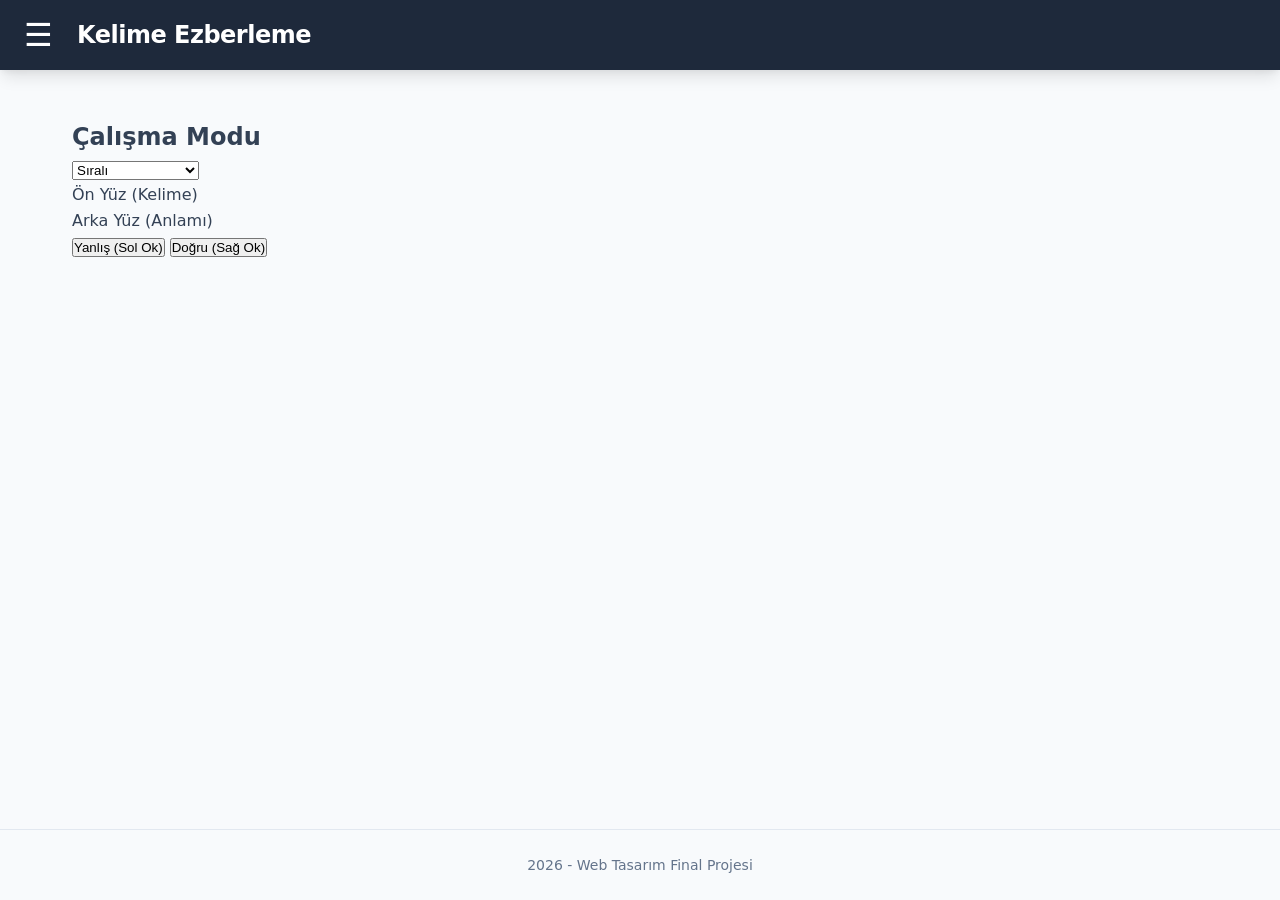
==== calis.html @ dd24ced8 "Proje dosyaları yüklendi" ====
<!DOCTYPE html>
<html lang="tr">
<head>
    <meta charset="UTF-8">
    <meta name="viewport" content="width=device-width, initial-scale=1.0">
    <title>Kelime Ezberleme - Çalışma Modu</title>
    <link rel="stylesheet" href="./style.css">
</head>
<body>

    <header>
        <div class="header-sol">
            <button id="menu-buton" class="menu-buton">☰</button>
            <h1><a href="./index.html" class="logo-link">Kelime Ezberleme</a></h1>
        </div>
        
        <nav id="yan-menu" class="yan-menu">
            <div class="menu-baslik">Kelime Ezberleme</div>
            
            <a href="./index.html">Ana Sayfa</a>
            <a href="./listeler.html">Listelerim</a>
            <a href="./kartlar.html">Kart Yönetimi</a>
            <a href="./calis.html">Çalışma Modu</a>
            <a href="./ilerleme.html">İlerleme Takibi</a>
        </nav>
    </header>

    <main>
        <section id="calisma-alani">
            <h2>Çalışma Modu</h2>
            
            <div class="calisma-ayarlari">
                <select id="mod-secici">
                    <option value="sirali">Sıralı</option>
                    <option value="rastgele">Rastgele</option>
                    <option value="yanlislar">Yalnızca Yanlışlar</option>
                </select>
                <div class="ilerleme-konteyner">
                    <div id="ilerleme-cubugu"></div>
                </div>
            </div>

            <div class="kart-sahnesi">
                <div class="kart" id="aktif-kart">
                    <div class="kart-yuz kart-on">
                        <p>Ön Yüz (Kelime)</p>
                    </div>
                    <div class="kart-yuz kart-arka">
                        <p>Arka Yüz (Anlamı)</p>
                    </div>
                </div>
            </div>

            <div class="aksiyon-butonlari">
                <button id="btn-yanlis">Yanlış (Sol Ok)</button>
                <button id="btn-dogru">Doğru (Sağ Ok)</button>
            </div>

        </section>
    </main>

    <footer>
        <p>2026 - Web Tasarım Final Projesi</p>
    </footer>

    <script src="./script.js" defer></script>
</body>
</html>
---- style.css ----
/* ==========================================================================
   1. CSS DEĞİŞKENLERİ (Renk Paleti ve Tema Ayarları) - Kılavuz Zorunluluğu
   ========================================================================== */
:root {
    /* Renk Paleti (Modern, Şık ve Zengin bir görünüm için) */
    --renk-birincil: #2563eb;       /* Canlı bir mavi (Aksiyon rengi) */
    --renk-ikincil: #1e293b;        /* Koyu lacivert/gri (Başlıklar ve Menü için) */
    --renk-arkaplan: #f8fafc;       /* Çok uçuk bir gri/beyaz (Göz yormaz) */
    --renk-kart: #ffffff;           /* Kart ve kutu arkaplanları */
    --renk-metin: #334155;          /* Okunabilir koyu gri */
    --renk-metin-acik: #64748b;     /* Alt başlıklar ve açıklamalar için açık gri */
    
    /* Durum Renkleri */
    --renk-basari: #10b981;         /* Doğru butonları ve ilerleme için zümrüt yeşili */
    --renk-hata: #ef4444;           /* Yanlış butonları ve silme işlemleri için kırmızı */

    /* Gölgeler ve Yuvarlatmalar (Premium Hissiyat İçin) */
    --golge-hafif: 0 4px 6px -1px rgba(0, 0, 0, 0.05), 0 2px 4px -1px rgba(0, 0, 0, 0.03);
    --golge-belirgin: 0 10px 15px -3px rgba(0, 0, 0, 0.1), 0 4px 6px -2px rgba(0, 0, 0, 0.05);
    --radius-kucuk: 8px;
    --radius-buyuk: 16px;
    
    /* Font ve Geçiş (Animasyon) Ayarları */
    --font-ana: 'Inter', system-ui, -apple-system, sans-serif;
    --gecis-hizi: 0.3s ease;
}

/* ==========================================================================
   2. TEMEL SIFIRLAMA (Reset) VE SAYFA AYARLARI
   ========================================================================== */
* {
    margin: 0;
    padding: 0;
    box-sizing: border-box;
}

body {
    font-family: var(--font-ana);
    background-color: var(--renk-arkaplan);
    color: var(--renk-metin);
    line-height: 1.6;
    min-height: 100vh;
    display: flex;
    flex-direction: column;
}

/* ==========================================================================
   3. ÜST MENÜ VE YAN MENÜ (Header & Sidebar)
   ========================================================================== */
header {
    background-color: var(--renk-ikincil);
    color: white;
    padding: 1rem 1.5rem;
    display: flex;
    align-items: center;
    box-shadow: var(--golge-belirgin);
    position: sticky;
    top: 0;
    z-index: 100;
}

.header-sol {
    display: flex;
    align-items: center;
    gap: 1.5rem;
}

header h1 {
    font-size: 1.5rem;
    font-weight: 700;
    letter-spacing: -0.5px;
}

/* Hamburger Butonu Tasarımı */
.menu-buton {
    background: none;
    border: none;
    color: white;
    font-size: 2rem;
    cursor: pointer;
    padding: 0;
    box-shadow: none; /* Ana buton gölgesini ezdik */
}

.menu-buton:hover {
    background: none;
    box-shadow: none;
    transform: scale(1.1); /* Üzerine gelince sadece hafif büyür */
    color: var(--renk-birincil);
}

/* Yan Menü (Güncellenmiş Hali) */
.yan-menu {
    position: fixed;
    top: 0;
    left: -300px;
    width: 280px;
    height: 100vh;
    background-color: #0f172a;
    display: flex;
    flex-direction: column;
    padding-top: 0; /* DEĞİŞİKLİK: Başlığın yukarıya tam oturması için 0 yaptık */
    transition: left 0.4s cubic-bezier(0.4, 0, 0.2, 1);
    box-shadow: var(--golge-belirgin);
    z-index: 99;
}

/* JS ile 'acik' class'ı eklendiğinde menü ekrana girecek */
.yan-menu.acik {
    left: 0; 
}

.yan-menu a {
    color: #cbd5e1;
    text-decoration: none;
    font-weight: 500;
    font-size: 1.1rem;
    padding: 1.2rem 2rem;
    border-bottom: 1px solid rgba(255, 255, 255, 0.05);
    transition: all var(--gecis-hizi);
}

.yan-menu a:hover {
    color: white;
    background-color: rgba(255, 255, 255, 0.1);
    padding-left: 2.5rem; /* Üzerine gelince link hafif sağa kayar, premium bir his verir */
    border-left: 4px solid var(--renk-birincil);
}

/* ==========================================================================
   4. ANA İÇERİK ALANI (Main) VE BUTONLAR
   ========================================================================== */
main {
    flex: 1; /* Footer'ı en alta itmek için */
    width: 100%;
    max-width: 1200px;
    margin: 0 auto;
    padding: 3rem 2rem;
}

/* ==========================================================================
   5. BUTON DÜZELTMELERİ (Orantılı ve Şık Görünüm İçin)
   ========================================================================== */
/* Butonların kapsayıcı alan kadar uzamasını engeller ve kendi boyutlarında kalmalarını sağlar */
button {
    width: fit-content; 
    align-self: flex-start;
}

/* Farklı Buton Tipleri */
.btn-ana {
    background-color: var(--renk-birincil);
    padding: 0.8rem 2rem;
    border-radius: var(--radius-buyuk); /* Daha yuvarlak ve modern hatlar */
}

.btn-ikincil {
    background-color: transparent;
    color: var(--renk-birincil);
    border: 2px solid var(--renk-birincil);
}

.btn-ikincil:hover {
    background-color: var(--renk-birincil);
    color: white;
}

.btn-kucuk {
    padding: 0.5rem 1rem;
    font-size: 0.85rem;
    border-radius: var(--radius-kucuk);
}

/* ==========================================================================
   6. ANA SAYFA (DASHBOARD) TASARIMI
   ========================================================================== */
.dashboard-alani {
    display: flex;
    flex-direction: column;
    gap: 2rem;
}

/* Üst İstatistik Kartları */
.istatistik-izgarasi {
    display: grid;
    grid-template-columns: repeat(auto-fit, minmax(250px, 1fr));
    gap: 1.5rem;
}

.istatistik-kart {
    background-color: var(--renk-kart);
    padding: 1.5rem;
    border-radius: var(--radius-buyuk);
    box-shadow: var(--golge-hafif);
    display: flex;
    align-items: center;
    gap: 1.2rem;
    transition: transform var(--gecis-hizi);
}

.istatistik-kart:hover {
    transform: translateY(-5px);
    box-shadow: var(--golge-belirgin);
}

.ikon-kutusu {
    width: 60px;
    height: 60px;
    border-radius: 50%;
    display: flex;
    justify-content: center;
    align-items: center;
    font-size: 1.8rem;
}

.ates-ikonu { background-color: #fff7ed; color: #f97316; }
.kelime-ikonu { background-color: #eff6ff; color: #3b82f6; }
.hedef-ikonu { background-color: #f0fdf4; color: #22c55e; }

.istatistik-bilgi h4 {
    color: var(--renk-metin-acik);
    font-size: 0.9rem;
    font-weight: 500;
}

.istatistik-bilgi .sayi {
    font-size: 1.5rem;
    font-weight: 700;
    color: var(--renk-ikincil);
}

/* Mini Progress Bar (Hedef Kartı İçin) */
.mini-progress-arka {
    width: 100%;
    height: 6px;
    background-color: #e2e8f0;
    border-radius: 10px;
    margin-top: 0.5rem;
}

.mini-progress-dolu {
    height: 100%;
    background-color: var(--renk-basari);
    border-radius: 10px;
}

/* Alt Bölüm: Son Listeler ve Hızlı Başla */
.dashboard-alt-izgara {
    display: grid;
    grid-template-columns: 2fr 1fr; /* Sol taraf daha geniş, sağ taraf daha dar */
    gap: 1.5rem;
}

@media (max-width: 768px) {
    .dashboard-alt-izgara {
        grid-template-columns: 1fr; /* Mobilde alt alta dizer */
    }
}

.son-listeler-kutusu, .hizli-basla-kutusu {
    background-color: var(--renk-kart);
    padding: 2rem;
    border-radius: var(--radius-buyuk);
    box-shadow: var(--golge-hafif);
}

.son-listeler-kutusu h3, .hizli-basla-kutusu h3 {
    margin-bottom: 1.5rem;
    color: var(--renk-ikincil);
}

.liste-satiri {
    display: flex;
    align-items: center;
    justify-content: space-between;
    padding: 1rem 0;
    border-bottom: 1px solid #f1f5f9;
}

.liste-satiri:last-child {
    border-bottom: none;
}

.liste-ikonu {
    font-size: 2rem;
    margin-right: 1rem;
}

.liste-detay {
    flex: 1; /* Ortadaki yazının alanı doldurmasını sağlar, butonu sağa iter */
}

.liste-detay h4 {
    font-size: 1.1rem;
    color: var(--renk-metin);
}

.liste-detay p {
    font-size: 0.85rem;
    color: var(--renk-metin-acik);
    margin-top: 0.2rem;
}

.hizli-basla-kutusu {
    background: linear-gradient(135deg, #2563eb, #1e40af);
    color: white;
    display: flex;
    flex-direction: column;
    justify-content: center;
    align-items: flex-start;
}

.hizli-basla-kutusu h3 {
    color: white;
}

.hizli-basla-kutusu p {
    margin-bottom: 1.5rem;
    color: #cbd5e1;
}

.hizli-basla-kutusu .btn-ana {
    background-color: white;
    color: #1e40af;
}

.hizli-basla-kutusu .btn-ana:hover {
    background-color: #f8fafc;
    transform: translateY(-2px);
}

button:hover {
    transform: translateY(-2px); /* Üzerine gelince hafifçe yukarı kalkar */
    box-shadow: var(--golge-belirgin);
    background-color: #1d4ed8; /* Biraz daha koyu mavi */
}

/* Footer (Alt Bilgi) */
footer {
    text-align: center;
    padding: 1.5rem;
    color: var(--renk-metin-acik);
    font-size: 0.875rem;
    border-top: 1px solid #e2e8f0;
}

/* ==========================================================================
   YENİ EKLEMELER: Logo Linki ve Yan Menü Başlığı
   ========================================================================== */

/* Sol üstteki Kelime Ezberleme yazısının link tasarımını düzeltiyoruz */
.logo-link {
    color: white;
    text-decoration: none; /* Altındaki çizgiyi kaldırır */
    transition: color var(--gecis-hizi);
}

.logo-link:hover {
    color: #cbd5e1; /* Üzerine gelince çok hafif grileşir, tıklanabilir olduğunu belli eder */
}

/* Yan menü açıldığında sol üst köşede duracak premium başlık alanı */
.menu-baslik {
    font-size: 1.4rem;
    font-weight: 700;
    color: white;
    padding: 1.5rem 2rem;
    background-color: var(--renk-ikincil); /* Header ile aynı koyu ton */
    border-bottom: 3px solid var(--renk-birincil); /* Altına şık mavi bir çizgi çeker */
    margin-bottom: 1rem;
    letter-spacing: -0.5px;
}
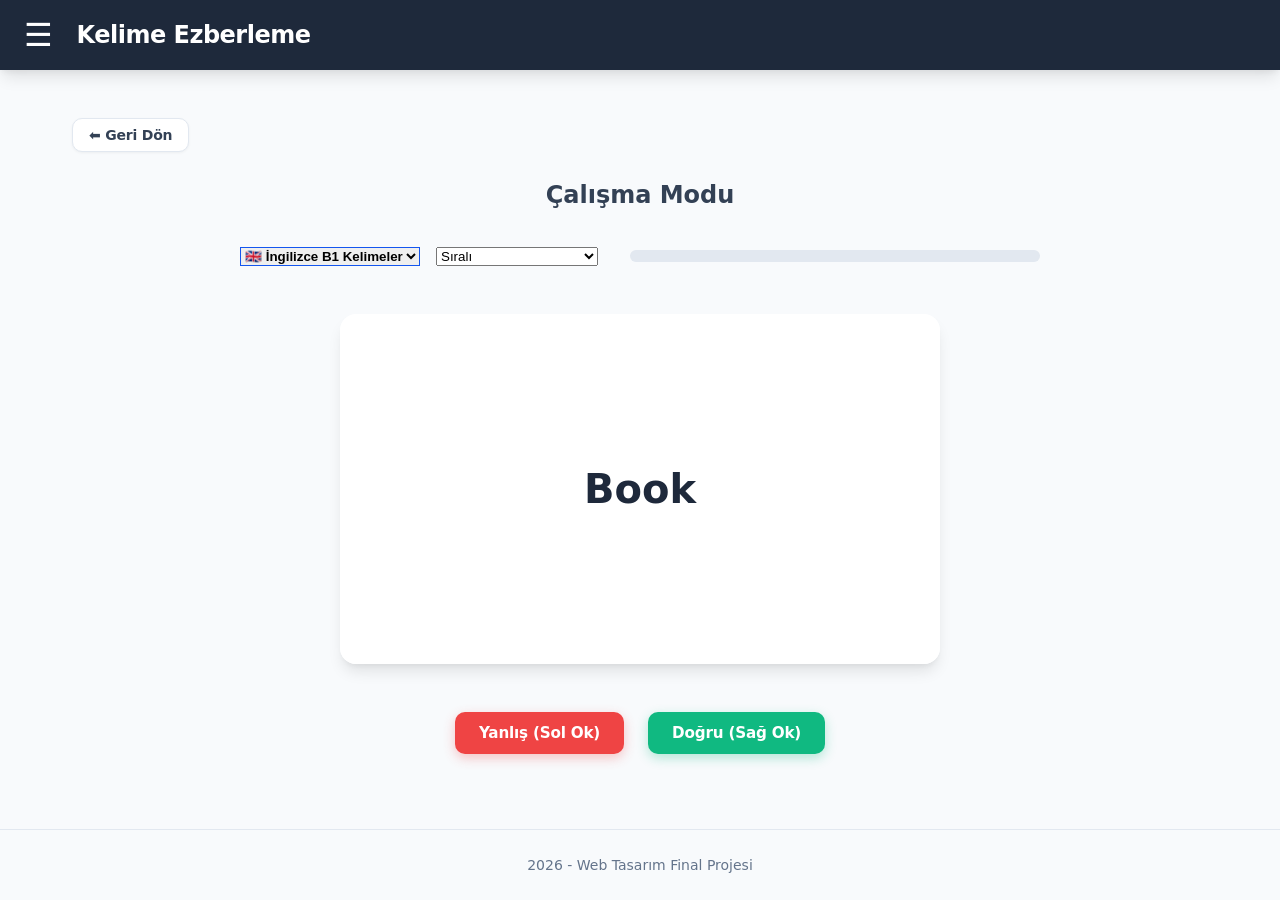
==== commit c19c864d: "Form UX düzenlemeleri yapıldı, arama/filtreleme eklendi ve çalışma modu oturum sonu hatası giderildi" ====
--- a/calis.html
+++ b/calis.html
@@ -26,13 +26,17 @@
     </header>
 
     <main>
+        <button class="btn-geri" onclick="history.back()">⬅ Geri Dön</button>
         <section id="calisma-alani">
             <h2>Çalışma Modu</h2>
             
             <div class="calisma-ayarlari">
+                <select id="calisma-liste-secici" style="margin-right: 1rem; border-color: var(--renk-birincil); font-weight: bold;">
+                    </select>
+                
                 <select id="mod-secici">
                     <option value="sirali">Sıralı</option>
-                    <option value="rastgele">Rastgele</option>
+                    <option value="rastgele">Rastgele (Fisher-Yates)</option>
                     <option value="yanlislar">Yalnızca Yanlışlar</option>
                 </select>
                 <div class="ilerleme-konteyner">
--- a/style.css
+++ b/style.css
@@ -3,7 +3,7 @@
    ========================================================================== */
 :root {
     /* Renk Paleti (Modern, Şık ve Zengin bir görünüm için) */
-    --renk-birincil: #2563eb;       /* Canlı bir mavi (Aksiyon rengi) */
+    --renk-birincil: #1456ef;       /* Canlı bir mavi (Aksiyon rengi) */
     --renk-ikincil: #1e293b;        /* Koyu lacivert/gri (Başlıklar ve Menü için) */
     --renk-arkaplan: #f8fafc;       /* Çok uçuk bir gri/beyaz (Göz yormaz) */
     --renk-kart: #ffffff;           /* Kart ve kutu arkaplanları */
@@ -139,36 +139,107 @@
 }
 
 /* ==========================================================================
-   5. BUTON DÜZELTMELERİ (Orantılı ve Şık Görünüm İçin)
-   ========================================================================== */
-/* Butonların kapsayıcı alan kadar uzamasını engeller ve kendi boyutlarında kalmalarını sağlar */
-button {
-    width: fit-content; 
+   YENİLENMİŞ BUTON MİMARİSİ (Premium & Akıcı Etkileşim)
+   ========================================================================== */
+
+/* Tüm Butonlar İçin Ortak Taban Ayarları */
+button, .btn-geri, .btn-ana, .btn-ikincil, .btn-sil {
+    display: inline-flex;
+    align-items: center;
+    justify-content: center;
+    gap: 0.5rem; /* İkon ve yazı arasındaki boşluk */
+    font-family: var(--font-ana);
+    font-size: 0.95rem;
+    font-weight: 600;
+    letter-spacing: -0.2px;
+    cursor: pointer;
+    border: none;
+    outline: none;
+    width: fit-content;
     align-self: flex-start;
-}
-
-/* Farklı Buton Tipleri */
-.btn-ana {
-    background-color: var(--renk-birincil);
-    padding: 0.8rem 2rem;
-    border-radius: var(--radius-buyuk); /* Daha yuvarlak ve modern hatlar */
-}
-
-.btn-ikincil {
-    background-color: transparent;
+    
+    /* Yumuşak geçiş efekti (Hocanın istediği transition şartı) */
+    transition: all 0.2s cubic-bezier(0.4, 0, 0.2, 1);
+    
+    /* Modern, temiz kenar yuvarlatma */
+    border-radius: 10px; 
+    padding: 0.75rem 1.5rem;
+    
+    /* Dokunmatik cihazlar için mavi parlamayı engeller */
+    -webkit-tap-highlight-color: transparent;
+}
+
+/* Tıklanma (Basılma) Hissi - Tüm butonlarda hafifçe içeri çökme efekti */
+button:active, .btn-geri:active {
+    transform: scale(0.97) translateY(0) !important;
+}
+
+/* 1. ANA AKSİYON BUTONU (Premium Canlı Mavi) */
+.btn-ana, #btn-basla, .btn-ekle {
+    background: linear-gradient(135deg, #2563eb, #1d4ed8);
+    color: #ffffff;
+    box-shadow: 0 4px 12px rgba(37, 99, 235, 0.2), 
+                inset 0 1px 0 rgba(255, 255, 255, 0.15);
+}
+
+.btn-ana:hover, #btn-basla:hover, .btn-ekle:hover {
+    background: linear-gradient(135deg, #1d4ed8, #1e40af);
+    transform: translateY(-2px);
+    box-shadow: 0 6px 16px rgba(37, 99, 235, 0.3), 
+                inset 0 1px 0 rgba(255, 255, 255, 0.2);
+}
+
+/* 2. İKİNCİL AKSİYON BUTONU (Zarif, Şeffaf ve Soft Mavi Tonlu) */
+.btn-ikincil, .btn-guncelle {
+    background-color: #eff6ff;
     color: var(--renk-birincil);
-    border: 2px solid var(--renk-birincil);
-}
-
-.btn-ikincil:hover {
-    background-color: var(--renk-birincil);
-    color: white;
-}
-
+    border: 1px solid rgba(37, 99, 235, 0.15);
+}
+
+.btn-ikincil:hover, .btn-guncelle:hover {
+    background-color: #dbeafe;
+    color: #1e40af;
+    border-color: rgba(37, 99, 235, 0.3);
+    transform: translateY(-1px);
+}
+
+/* 3. SİLME / TEHLİKE BUTONU (Zarif Kırmızı Tasarım) */
+.btn-sil {
+    background-color: #fef2f2;
+    color: var(--renk-hata);
+    border: 1px solid rgba(239, 68, 68, 0.15);
+}
+
+.btn-sil:hover {
+    background-color: #fee2e2;
+    color: #991b1b;
+    border-color: rgba(239, 68, 68, 0.3);
+    transform: translateY(-1px);
+}
+
+/* 4. GERİ DÖN BUTONU (Minimalist, Şık ve Göze Batmayan Sol Köşe Butonu) */
+.btn-geri {
+    background-color: #ffffff;
+    color: var(--renk-metin);
+    border: 1px solid #e2e8f0;
+    font-size: 0.875rem;
+    padding: 0.5rem 1rem;
+    margin-bottom: 1.5rem;
+    box-shadow: 0 1px 3px rgba(0,0,0,0.05);
+}
+
+.btn-geri:hover {
+    background-color: #f8fafc;
+    color: var(--renk-ikincil);
+    border-color: #cbd5e1;
+    transform: translateX(-3px); /* Sola doğru hafifçe esner */
+}
+
+/* 5. KÜÇÜK BUTON MODİFİYESİ (Tablo veya Liste Satırlarındaki Butonlar İçin) */
 .btn-kucuk {
-    padding: 0.5rem 1rem;
-    font-size: 0.85rem;
-    border-radius: var(--radius-kucuk);
+    padding: 0.4rem 0.9rem !important;
+    font-size: 0.85rem !important;
+    border-radius: 8px !important;
 }
 
 /* ==========================================================================
@@ -369,4 +440,366 @@
     border-bottom: 3px solid var(--renk-birincil); /* Altına şık mavi bir çizgi çeker */
     margin-bottom: 1rem;
     letter-spacing: -0.5px;
+}
+
+/* ==========================================================================
+   7. FORM ELEMANLARI VE LİSTELER SAYFASI TASARIMI
+   ========================================================================== */
+.form-kutu {
+    background-color: var(--renk-kart);
+    padding: 2rem;
+    border-radius: var(--radius-buyuk);
+    box-shadow: var(--golge-hafif);
+    margin-bottom: 2rem;
+}
+
+.form-kutu h3 {
+    margin-bottom: 1.5rem;
+    color: var(--renk-ikincil);
+    border-bottom: 2px solid #f1f5f9;
+    padding-bottom: 0.5rem;
+}
+
+.form-grup {
+    margin-bottom: 1.2rem;
+    display: flex;
+    flex-direction: column;
+    gap: 0.5rem;
+}
+
+.form-grup label {
+    font-weight: 500;
+    font-size: 0.95rem;
+}
+
+.form-grup input, .form-grup select, .form-grup textarea {
+    padding: 0.75rem;
+    border: 1px solid #cbd5e1;
+    border-radius: var(--radius-kucuk);
+    font-family: inherit;
+    font-size: 1rem;
+    transition: border-color var(--gecis-hizi);
+}
+
+.form-grup input:focus, .form-grup select:focus, .form-grup textarea:focus {
+    outline: none;
+    border-color: var(--renk-birincil);
+    box-shadow: 0 0 0 3px rgba(37, 99, 235, 0.1);
+}
+
+/* Dinamik Liste Kartları Izgarası */
+.listeler-izgarasi {
+    display: grid;
+    grid-template-columns: repeat(auto-fill, minmax(300px, 1fr));
+    gap: 1.5rem;
+    margin-top: 1.5rem;
+}
+
+.liste-karti {
+    background-color: var(--renk-kart);
+    border-radius: var(--radius-kucuk);
+    padding: 1.5rem;
+    box-shadow: var(--golge-hafif);
+    display: flex;
+    flex-direction: column;
+    gap: 1.2rem;
+    transition: transform var(--gecis-hizi);
+}
+
+.liste-karti:hover {
+    transform: translateY(-4px);
+    box-shadow: var(--golge-belirgin);
+}
+
+.liste-ust {
+    display: flex;
+    align-items: center;
+    gap: 1rem;
+}
+
+.liste-ikonu {
+    width: 50px;
+    height: 50px;
+    border-radius: 12px;
+    display: flex;
+    justify-content: center;
+    align-items: center;
+    font-size: 1.5rem;
+}
+
+.liste-baslik h4 {
+    font-size: 1.2rem;
+    color: var(--renk-ikincil);
+    margin-bottom: 0.2rem;
+}
+
+.liste-kategori {
+    font-size: 0.85rem;
+    color: var(--renk-metin-acik);
+    background-color: #f1f5f9;
+    padding: 0.2rem 0.6rem;
+    border-radius: 20px;
+}
+
+.liste-aksiyonlar {
+    display: flex;
+    gap: 0.5rem;
+    margin-top: auto; /* Butonları kartın en altına iter */
+}
+
+.btn-sil {
+    background-color: white;
+    color: var(--renk-hata);
+    border: 1px solid var(--renk-hata);
+}
+
+.btn-sil:hover {
+    background-color: var(--renk-hata);
+    color: white;
+}
+
+/* ==========================================================================
+   9. KART YÖNETİMİ SAYFASI İÇERİK TASARIMLARI
+   ========================================================================== */
+
+/* Yönetim ekranında oluşan kartların CSS Grid ile dizilmesi */
+.kart-izgarasi {
+    display: grid;
+    grid-template-columns: repeat(auto-fill, minmax(300px, 1fr));
+    gap: 1.5rem;
+    margin-top: 1rem;
+}
+
+.yonetim-karti {
+    background-color: var(--renk-kart);
+    border: 1px solid #e2e8f0;
+    border-radius: var(--radius-kucuk);
+    padding: 1.5rem;
+    box-shadow: 0 1px 3px rgba(0,0,0,0.05);
+    display: flex;
+    flex-direction: column;
+}
+
+.kart-icerik-ust {
+    display: flex;
+    justify-content: space-between;
+    align-items: flex-start;
+    margin-bottom: 0.5rem;
+}
+
+.yuzler p {
+    margin-bottom: 0.3rem;
+    font-size: 1.05rem;
+    color: var(--renk-metin);
+}
+
+.ornek-metin {
+    font-size: 0.9rem;
+    color: var(--renk-metin-acik);
+    background-color: #f8fafc;
+    padding: 0.5rem;
+    border-radius: 6px;
+    margin-top: 0.5rem;
+}
+
+/* Durum Etiketleri (Yeni, Öğreniliyor, Öğrenildi) */
+.durum-etiket {
+    font-size: 0.75rem;
+    font-weight: 700;
+    padding: 0.3rem 0.6rem;
+    border-radius: 20px;
+    letter-spacing: 0.5px;
+}
+
+.durum-yeni { background-color: #f1f5f9; color: #64748b; }
+.durum-öğreniliyor { background-color: #fef3c7; color: #d97706; }
+.durum-öğrenildi { background-color: #dcfce3; color: #166534; }
+
+/* ==========================================================================
+   10. ÇALIŞMA MODU VE 3D KART ÇEVİRME ANİMASYONU
+   ========================================================================== */
+#calisma-alani {
+    display: flex;
+    flex-direction: column;
+    align-items: center;
+    gap: 2rem;
+    max-width: 800px;
+    margin: 0 auto;
+}
+
+/* 1. SAHNE: Kılavuz Zorunluluğu olan CSS 'perspective' ayarı  */
+.kart-sahnesi {
+    width: 100%;
+    max-width: 600px;
+    height: 350px;
+    perspective: 1000px; /* Bu değer karta 3D derinlik hissi verir */
+    margin: 1rem 0;
+}
+
+/* 2. KARTIN KENDİSİ: Dönüş animasyonunun hızı ve 3D koruması */
+.kart {
+    width: 100%;
+    height: 100%;
+    position: relative;
+    /* Kılavuz Zorunluluğu: Smooth transition 0.6s  */
+    transition: transform 0.6s cubic-bezier(0.4, 0, 0.2, 1); 
+    transform-style: preserve-3d; /* Arka yüzün 3D alanında kalmasını sağlar */
+    cursor: pointer;
+    box-shadow: var(--golge-belirgin);
+    border-radius: var(--radius-buyuk);
+}
+
+/* JavaScript ile 'dondur' class'ı eklendiğinde kart Y ekseninde döner */
+.kart.dondur {
+    /* Kılavuz Zorunluluğu: rotateY(180deg)  */
+    transform: rotateY(180deg); 
+}
+
+/* 3. KARTIN YÜZEYLERİ (Ön ve Arka Ortak Ayarlar) */
+.kart-yuz {
+    position: absolute;
+    width: 100%;
+    height: 100%;
+    backface-visibility: hidden; /* Kart dönünce arkada kalan yüzü gizler */
+    display: flex;
+    flex-direction: column;
+    justify-content: center;
+    align-items: center;
+    text-align: center;
+    padding: 2rem;
+    border-radius: var(--radius-buyuk);
+    background-color: var(--renk-kart);
+    font-size: 2.5rem;
+    font-weight: 700;
+    color: var(--renk-ikincil);
+}
+
+/* 4. KARTIN ARKA YÜZÜ (Başlangıçta arkaya dönük durması için) */
+.kart-arka {
+    transform: rotateY(180deg);
+    background-color: #f8fafc;
+    border: 3px solid var(--renk-birincil);
+    color: var(--renk-birincil);
+}
+
+/* Üst Kontroller ve İlerleme Çubuğu Tasarımı */
+.calisma-ayarlari {
+    width: 100%;
+    display: flex;
+    justify-content: space-between;
+    align-items: center;
+}
+
+.ilerleme-konteyner {
+    flex-grow: 1;
+    margin-left: 2rem;
+    background-color: #e2e8f0;
+    height: 12px;
+    border-radius: 10px;
+    overflow: hidden;
+}
+
+#ilerleme-cubugu {
+    height: 100%;
+    background-color: var(--renk-basari);
+    width: 0%; /* Bu yüzdeyi JS ile değiştireceğiz */
+    transition: width 0.4s ease;
+}
+
+/* Doğru/Yanlış Butonları Özel Tasarımı */
+.aksiyon-butonlari {
+    display: flex;
+    gap: 1.5rem;
+    width: 100%;
+    justify-content: center;
+}
+
+#btn-yanlis { background-color: var(--renk-hata); color: white; border: none; box-shadow: 0 4px 12px rgba(239, 68, 68, 0.3); }
+#btn-yanlis:hover { background-color: #b91c1c; }
+#btn-dogru { background-color: var(--renk-basari); color: white; border: none; box-shadow: 0 4px 12px rgba(16, 185, 129, 0.3); }
+#btn-dogru:hover { background-color: #047857; }
+
+/* ==========================================================================
+   11. İLERLEME VE İSTATİSTİK SAYFASI (Zor Kartlar ve CSS Grid Takvim)
+   ========================================================================== */
+.zor-kartlar {
+    list-style: none;
+    padding: 0;
+}
+
+.zor-kartlar li {
+    display: flex;
+    justify-content: space-between;
+    align-items: center;
+    padding: 1rem 0;
+    border-bottom: 1px solid #f1f5f9;
+}
+
+.zor-kartlar li:last-child {
+    border-bottom: none;
+}
+
+.zor-kelime {
+    font-weight: 600;
+    font-size: 1.1rem;
+    color: var(--renk-ikincil);
+}
+
+.zor-hata {
+    color: var(--renk-hata);
+    font-size: 0.85rem;
+    font-weight: bold;
+    background-color: #fef2f2;
+    padding: 0.3rem 0.8rem;
+    border-radius: 20px;
+}
+
+/* Kılavuz Zorunluluğu: Çalışma Serisi Takvimi (Mini CSS Grid) */
+.takvim-grid {
+    display: grid;
+    grid-template-columns: repeat(7, 1fr);
+    gap: 0.5rem;
+    margin-top: 1.5rem;
+}
+
+.takvim-gun {
+    aspect-ratio: 1; /* Kutuların tam kare olmasını sağlar */
+    background-color: #f1f5f9;
+    border-radius: var(--radius-kucuk);
+    display: flex;
+    align-items: center;
+    justify-content: center;
+    font-size: 0.85rem;
+    font-weight: 500;
+    color: var(--renk-metin-acik);
+    transition: transform 0.2s ease;
+}
+
+.takvim-gun.aktif {
+    background-color: var(--renk-basari);
+    color: white;
+    font-weight: bold;
+    box-shadow: 0 4px 10px rgba(16, 185, 129, 0.3);
+}
+
+.takvim-gun:hover {
+    transform: translateY(-2px);
+}
+
+.liste-ilerleme-satiri {
+    margin-bottom: 1.2rem;
+}
+
+.liste-ilerleme-baslik {
+    display: flex;
+    justify-content: space-between;
+    font-size: 0.95rem;
+    font-weight: 500;
+    margin-bottom: 0.4rem;
+}
+
+@media (max-width: 768px) {
+    .ilerleme-alt-izgara {
+        grid-template-columns: 1fr !important; /* Mobilde alt alta sıralar */
+    }
 }
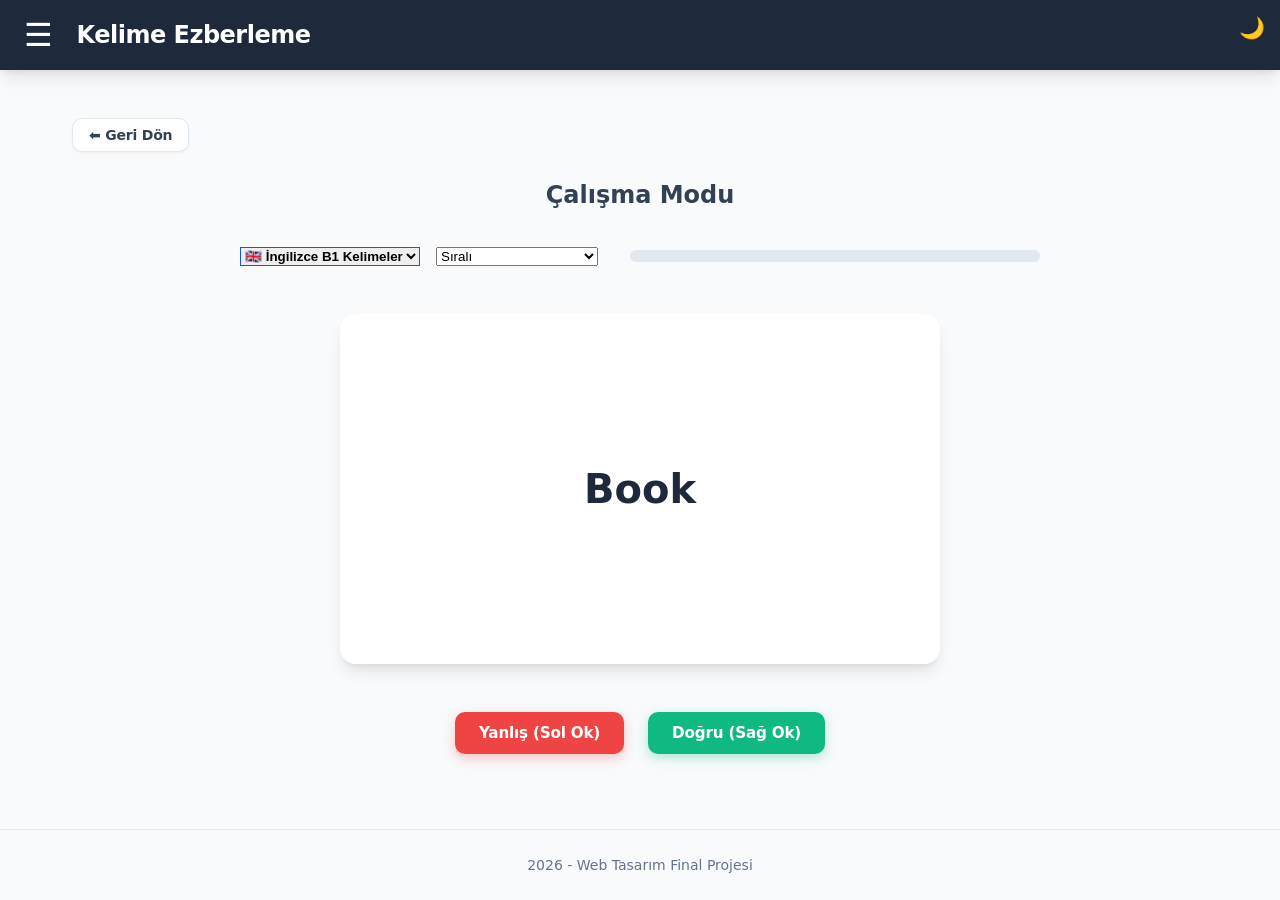
==== commit 8c5376e1: "Karanlık moddaki hatalar düzeltildi" ====
--- a/calis.html
+++ b/calis.html
@@ -8,15 +8,16 @@
 </head>
 <body>
 
-    <header>
+    <header style="display: flex; justify-content: space-between; align-items: center; padding-right: 15px;">
         <div class="header-sol">
             <button id="menu-buton" class="menu-buton">☰</button>
             <h1><a href="./index.html" class="logo-link">Kelime Ezberleme</a></h1>
         </div>
         
+        <button id="tema-degistir" style="background: transparent; border: none; box-shadow: none; font-size: 1.3rem; cursor: pointer; margin-left: auto; padding: 0; outline: none; transition: transform 0.2s;" title="Temayı Değiştir">🌙</button>
+        
         <nav id="yan-menu" class="yan-menu">
             <div class="menu-baslik">Kelime Ezberleme</div>
-            
             <a href="./index.html">Ana Sayfa</a>
             <a href="./listeler.html">Listelerim</a>
             <a href="./kartlar.html">Kart Yönetimi</a>
@@ -61,7 +62,37 @@
             </div>
 
         </section>
+    
+    <div id="modal-oturum-bitti" class="modal-arkaplan" style="display: none;">
+            <div class="modal-icerik" style="text-align: center;">
+                <div style="font-size: 4rem; margin-bottom: 0.5rem;">🎉</div>
+                <h3 style="font-size: 1.6rem; color: var(--renk-ikincil); margin-bottom: 1rem;">Oturum Tamamlandı!</h3>
+                
+                <div style="display: flex; justify-content: space-around; margin-bottom: 1.5rem; background: #f1f5f9; padding: 1rem; border-radius: var(--radius-kucuk);">
+                    <div>
+                        <span style="display: block; font-size: 1.8rem; font-weight: bold; color: var(--renk-basari);" id="modal-sonuc-dogru">0</span>
+                        <span style="font-size: 0.95rem; color: var(--renk-metin-acik); font-weight: 500;">Doğru</span>
+                    </div>
+                    <div>
+                        <span style="display: block; font-size: 1.8rem; font-weight: bold; color: var(--renk-hata);" id="modal-sonuc-yanlis">0</span>
+                        <span style="font-size: 0.95rem; color: var(--renk-metin-acik); font-weight: 500;">Yanlış</span>
+                    </div>
+                </div>
+                
+                <p style="font-size: 1.05rem; line-height: 1.5; margin-bottom: 1.5rem; color: var(--renk-metin);" id="modal-sonuc-mesaj"></p>
+                
+                <div style="display: flex; flex-direction: column; gap: 0.8rem;">
+                    <button class="btn-hata" id="btn-yanlislardan-devam" style="display: none; background-color: var(--renk-hata); color: white; padding: 0.8rem; border-radius: var(--radius-kucuk); border: none; font-weight: 600; cursor: pointer; transition: 0.2s;">
+                        Yalnızca Yanlışlardan Devam Et
+                    </button>
+                    <button class="btn-ana" onclick="window.calismayiBaslat()" onclick="modalKapat('modal-oturum-bitti')">Aynı Listeyi Tekrar Çöz</button>
+                    <button class="btn-ikincil" onclick="window.location.href='./index.html'" style="background-color: transparent; color: var(--renk-metin-acik); border: 1px solid #cbd5e1;">Ana Sayfaya Dön</button>
+                </div>
+            </div>
+        </div>
+
     </main>
+
 
     <footer>
         <p>2026 - Web Tasarım Final Projesi</p>
--- a/style.css
+++ b/style.css
@@ -802,4 +802,193 @@
     .ilerleme-alt-izgara {
         grid-template-columns: 1fr !important; /* Mobilde alt alta sıralar */
     }
+}
+
+/* ==========================================================================
+   12. MODAL (AÇILIR PENCERE) TASARIMLARI
+   ========================================================================== */
+.modal-arkaplan {
+    position: fixed;
+    top: 0; left: 0; width: 100%; height: 100%;
+    background-color: rgba(15, 23, 42, 0.6);
+    backdrop-filter: blur(4px);
+    display: flex; justify-content: center; align-items: center;
+    z-index: 1000;
+}
+
+.modal-icerik {
+    background-color: var(--renk-kart);
+    width: 90%; max-width: 450px;
+    border-radius: var(--radius-buyuk);
+    padding: 1.5rem;
+    box-shadow: 0 20px 25px -5px rgba(0, 0, 0, 0.1);
+    animation: modalAcilis 0.3s cubic-bezier(0.4, 0, 0.2, 1);
+}
+
+@keyframes modalAcilis {
+    from { opacity: 0; transform: scale(0.95) translateY(10px); }
+    to { opacity: 1; transform: scale(1) translateY(0); }
+}
+
+.modal-ust { 
+    display: flex; justify-content: space-between; align-items: center; 
+    margin-bottom: 1rem; border-bottom: 1px solid #e2e8f0; padding-bottom: 0.8rem; 
+}
+.modal-ust h3 { color: var(--renk-ikincil); font-size: 1.2rem; margin: 0; }
+.btn-kapat { background: transparent; border: none; font-size: 1.2rem; cursor: pointer; color: var(--renk-metin-acik); }
+.btn-kapat:hover { color: var(--renk-hata); transform: scale(1.1); }
+
+/* Öğrenilen Kelimeler Kaydırma Listesi */
+.kelime-liste-scroll { 
+    max-height: 300px; overflow-y: auto; 
+    padding: 0; margin: 0; list-style: none; 
+}
+.kelime-liste-scroll li { 
+    display: flex; justify-content: space-between; 
+    padding: 0.8rem 0.5rem; border-bottom: 1px dashed #e2e8f0; 
+}
+.kelime-liste-scroll li:last-child { border-bottom: none; }
+.kelime-on { font-weight: 600; color: var(--renk-ikincil); }
+.kelime-arka { color: var(--renk-metin-acik); }
+
+/* Scrollbar Güzelleştirme */
+.kelime-liste-scroll::-webkit-scrollbar { width: 6px; }
+.kelime-liste-scroll::-webkit-scrollbar-thumb { background-color: #cbd5e1; border-radius: 4px; }
+
+/* ==========================================================================
+   GECE MODU RENK PALETİ (TÜM SAYFALAR VE ANA SAYFA UYARLANMIŞ HALİ)
+   ========================================================================== */
+[data-theme="dark"] body {
+    background-color: #0f172a;
+    color: #f8fafc;
+}
+
+/* Tüm sayfalardaki ortak kutular ve Ana Sayfadaki sorunlu listeler */
+[data-theme="dark"] header,
+[data-theme="dark"] .yan-menu,
+[data-theme="dark"] .istatistik-kart,
+[data-theme="dark"] .form-kutu,
+[data-theme="dark"] .liste-karti,
+[data-theme="dark"] .yonetim-karti,
+[data-theme="dark"] .modal-icerik,
+[data-theme="dark"] .kart-on,
+[data-theme="dark"] .kart-arka,
+[data-theme="dark"] .liste-kartlari-kucuk,
+[data-theme="dark"] .liste-satiri {
+    background-color: #1e293b !important;
+    border-color: #334155 !important;
+    box-shadow: 0 4px 10px rgba(0, 0, 0, 0.4);
+    color: #f8fafc !important;
+}
+
+/* Tüm standart başlıklar, düz metinler ve listelerin içindeki detay yazıları */
+[data-theme="dark"] h1, 
+[data-theme="dark"] h2, 
+[data-theme="dark"] h3, 
+[data-theme="dark"] h4, 
+[data-theme="dark"] p, 
+[data-theme="dark"] label, 
+[data-theme="dark"] span,
+[data-theme="dark"] .liste-detay h4,
+[data-theme="dark"] .liste-detay p,
+[data-theme="dark"] .bos-uyari {
+    color: #f8fafc !important;
+}
+
+/* Form girdileri, seçim kutuları ve metin alanları */
+[data-theme="dark"] input,
+[data-theme="dark"] select,
+[data-theme="dark"] textarea {
+    background-color: #0f172a !important;
+    color: #f8fafc !important;
+    border: 1px solid #334155 !important;
+}
+
+/* Listelerin ve satırların alt sınır çizgileri */
+[data-theme="dark"] li,
+[data-theme="dark"] .liste-satiri {
+    border-bottom-color: #334155 !important;
+}
+
+[data-theme="dark"] .liste-aksiyonlar {
+    border-top-color: #334155 !important;
+}
+
+/* Gece modunda ana sayfadaki listelerin üzerine gelindiğinde (hover) hafif parlama efekti */
+[data-theme="dark"] .liste-satiri:hover {
+    background-color: #334155 !important;
+}
+
+/* Gece modunda "Devam Et" butonlarının görünürlüğü */
+[data-theme="dark"] .liste-satiri .btn-ikincil {
+    color: #f8fafc !important;
+    border-color: #3b82f6 !important;
+}
+
+/* ==========================================================================
+   GECE MODU: ANA SAYFA DIŞ KUTU DÜZELTMESİ (FİNAL)
+   ========================================================================== */
+[data-theme="dark"] .beyaz-kutu,
+[data-theme="dark"] .dashboard-kutu,
+[data-theme="dark"] .ana-kutu {
+    background-color: #1e293b !important;
+    border-color: #334155 !important;
+    box-shadow: 0 4px 10px rgba(0, 0, 0, 0.4) !important;
+}
+
+/* ==========================================================================
+   GECE MODU: "DEVAM ET" VE İKİNCİL BUTON DÜZELTMESİ
+   ========================================================================== */
+[data-theme="dark"] .btn-ikincil {
+    background-color: transparent !important;
+    color: #60a5fa !important; /* Göz yormayan açık mavi metin */
+    border: 1px solid #3b82f6 !important; /* Mavi kenarlık */
+}
+
+/* Gece modunda butonun üzerine fare ile gelince oluşacak efekt */
+[data-theme="dark"] .btn-ikincil:hover {
+    background-color: rgba(59, 130, 246, 0.15) !important;
+}
+
+/* ==========================================================================
+   GECE MODU: LİSTELERİM SAYFASI ALT METİN (KATEGORİ/DİL) DÜZELTMESİ
+   ========================================================================== */
+[data-theme="dark"] .liste-karti p,
+[data-theme="dark"] .liste-karti span,
+[data-theme="dark"] .liste-karti small,
+[data-theme="dark"] .liste-meta,
+[data-theme="dark"] .liste-kategori {
+    color: #94a3b8 !important; /* Göz yormayan açık gri tonu */
+}
+
+/* Kart başlıklarını da garantiye alalım (Tam beyaz) */
+[data-theme="dark"] .liste-karti h2,
+[data-theme="dark"] .liste-karti h3 {
+    color: #f8fafc !important; 
+}
+
+/* ==========================================================================
+   GECE MODU: İLERLEME TAKİBİ SAYFASI RENKLİ İSTATİSTİK DÜZELTMELERİ
+   ========================================================================== */
+
+/* 1. "En Zorlandığın Kartlar" listesindeki kırmızı yanlış sayıları */
+[data-theme="dark"] #zor-kartlar-listesi li span:last-child {
+    color: #f87171 !important; /* Gece moduna özel parlak ve okunaklı kırmızı */
+    font-weight: bold;
+}
+
+/* 2. "Günlük Çalışma Geçmişi" tablosundaki renkli istatistikler */
+/* Toplam Soru Sayısı (Mavi) */
+[data-theme="dark"] #calisma-gecmisi-listesi li span:nth-child(2) {
+    color: #60a5fa !important; 
+}
+
+/* Doğru Sayısı (Yeşil) */
+[data-theme="dark"] #calisma-gecmisi-listesi li span:nth-child(3) {
+    color: #4ade80 !important; 
+}
+
+/* Yanlış Sayısı (Kırmızı) */
+[data-theme="dark"] #calisma-gecmisi-listesi li span:nth-child(4) {
+    color: #f87171 !important; 
 }
